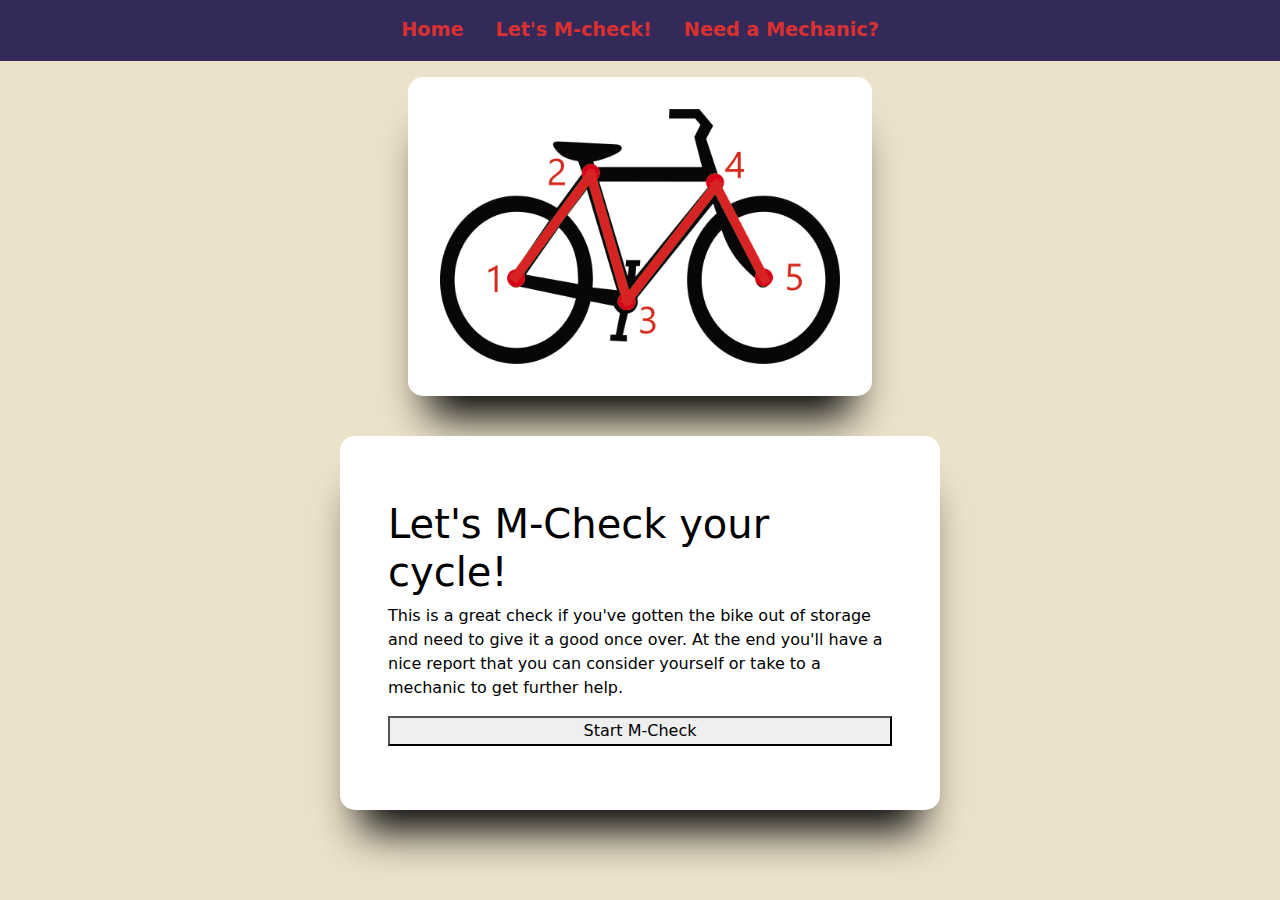
==== mcheck.html @ 3a6c8cd1 "teaked index page to improve iframe scaling and adjusted navbar" ====
<!DOCTYPE html>
<html lang="en">

<head>
  <meta charset="UTF-8">
  <meta name="viewport" content="width=device-width, initial-scale=1.0">
  <link href="https://cdn.jsdelivr.net/npm/bootstrap@5.3.3/dist/css/bootstrap.min.css" rel="stylesheet"
    integrity="sha384-QWTKZyjpPEjISv5WaRU9OFeRpok6YctnYmDr5pNlyT2bRjXh0JMhjY6hW+ALEwIH" crossorigin="anonymous">
  <link rel="stylesheet" href="assets/css/style.css">
  <title>M-Check Tool</title>
</head>

<body>
  <nav class="navbar sticky-top navbar-light justify-content-center">
    <ul class="nav justify-content-end">
      <li class="nav-item">
        <a class="nav-link nav-bar-text" href="index.html">Home</a>
      </li>
      <li class="nav-item">
        <a class="nav-link nav-bar-text" href="mcheck.html">Let's M-check!</a>
      </li>
      <li class="nav-item">
        <a class="nav-link nav-bar-text" href="mechanic.html">Need a Mechanic?</a>
    </ul>
  </nav>
  <div class="mcheck-container">
    <img id="mcheck" src="assets/img/bicycle_m.png" style="max-width:400px;width:100%" alt="M-Check">
  </div>
  <br>
  <div id="q0" class="question-container">
    <h1>Let's M-Check your cycle!</h1>
    <p> This is a great check if you've gotten the bike out of storage and need to give it a good once over. At the end you'll have a nice
      report that you can consider yourself or take to a mechanic to get further help.</p>
    <button class="startButton" onclick="startQuiz()" type="submit"> Start M-Check</button>
  </div>

  <div id="q1" class="question-container display-none">
    <h2 class="question-title">Check your tyre for air.</h2>
    <p class="question">When you give it a squeeze is it should be firm. If you're unsure, try sitting on the bike. How
      is your tyre?</p>
    <label>
      <input type="radio" name="My rear tyre is " value="nice and firm.">
      Nice and firm
    </label><br>
    <label>
      <input type="radio" name="My rear tyre is " value="a bit soft.">
      A bit soft
    </label><br>
    <label>
      <input type="radio" name="My rear tyre is " value="totally flat.">
      Totally flat
    </label><br><br>
    <button type="submit" onclick="nextQuestion()"> Submit Answer</button>
  </div>
  <div id="q2" class="question-container display-none">
    <h2 class="question-title">Is your wheel attached properly?</h2>
    <p class="question">Whether you have a quick release or the wheel is bolted on, it needs to be secure. If you have a
      quick release, make sure the word "close" is visible and it's firmly pushed on towards the frame. If you have a
      nut and bolt make sure the nut is tight on both sides. How would you say your wheel is attached?"</p>
    <label>
      <input name="My rear wheel is " type="radio" value="firmly attached.">
      Firmly attached
    </label><br>
    <label>
      <input name="My rear wheel is " type="radio" value="a bit loose.">
      A bit loose
    </label><br>
    <label>
      <input name="My rear wheel is " type="radio" value="falling off.">
      Falling off
    </label><br><br>
    <button type="submit" onclick="nextQuestion()"> Submit Answer</button>
  </div>
  <div id="q3" class="question-container display-none">
    <h2 class="question-title">Is your wheel running freely?</h2>
    <p class="question">Grab the saddle and lift your rear wheel off the ground. Spin the rear wheel to see if it
      rotates freely. How does it spin?"</p>
    <label>
      <input name="My rear wheel " type="radio" value="spins really smooth.">
      Spins really smooth
    </label><br>
    <label>
      <input name="My rear wheel " type="radio" value=" wobbles a bit side to side, sometimes touches the brakes.">
      Wobbles side to side a bit, sometimes touches the brakes
    </label><br>
    <label>
      <input name="My rear wheel " type="radio" value="seems like its stuck.">
      Seems like its stuck
    </label><br><br>
    <button type="submit" onclick="nextQuestion()"> Submit Answer</button>
  </div>
  <div id="q4" class="question-container display-none">
    <h2 class="question-title">Is your saddle attached properly?</h2>
    <p class="question">Grab the saddle and give it a really firm twist left and right, it shouldn't move. If your
      saddle is too loose you could lose balance while riding. How does your saddle feel?"</p>
    <label>
      <input name="My saddle " type="radio" value="is firmly attached.">
      Is firmly attached
    </label><br>
    <label>
      <input name="My saddle " type="radio" value="moved a tiny bit.">
      moved a tiny bit
    </label><br>
    <label>
      <input name="My saddle " type="radio" value="pulled out or the frame.">
      pulled out of the frame
    </label><br><br>
    <button type="submit" onclick="nextQuestion()"> Submit Answer</button>
  </div>
  <div id="q5" class="question-container display-none">
    <h2 class="question-title">Check seatpost safety.</h2>
    <p class="question">"If your seatpost is inserted into the frame properly you shouldn't see a line of
      ¦¦¦¦¦¦¦¦¦¦¦¦¦¦¦¦¦¦ marks like that. Are the minimum insertion lines visible?"</p>
    <label>
      <input name="My seatpost looks to be " type="radio" value="inserted safely.">
      No, the seatpost looks to be inserted properly
    </label><br>
    <label>
      <input name="My seatpost looks to be " type="radio"
        value="too high, I can see the ¦¦¦¦¦¦¦ marks">
      Yes, looks like my seatpost is too high, I can see the ¦¦¦¦¦¦¦¦¦ minimum insertion marks
    </label>
    <br><br>
    <button type="submit" onclick="nextQuestion()"> Submit Answer</button>
  </div>
  <div id="q6" class="question-container display-none">
    <h2 class="question-title">How are the pedals?</h2>
    <p class="question">Check to see that the pedals are firmly attached and they spin freely. How do they feel?"</p>
    <label>
      <input name="My pedals " type="radio" value="spin smoothly and feel properly attached.">
      Pedals spin smoothly and feel properly attached
    </label><br>
    <label>
      <input name="My pedals " type="radio" value=" don't spin freely or feel properly attached.">
      My pedals don't spin freely or feel properly attached
    </label><br>
    <br>
    <button type="submit" onclick="nextQuestion()"> Submit Answer</button>
  </div>
  <div id="q7" class="question-container display-none">
    <h2 class="question-title"> Does your chain travel smoothly??</h2>
    <p class="question">Lift your back wheel off the floor and turns the pedals. Try changing the gears while pedalling.
      Is there a loud clicking noise when you turn the pedals or does it run with minimal fuss?"</p>
    <label>
      <input name="My chain " type="radio" value="runs smooth and quietly.">
      It runs smooth and quietly
    </label><br>
    <label>
      <input name="My chain " type="radio" value="makes a noise but only on certain gears.">
      Makes a noise but only in certain gears
    </label>
    <br>
    <label>
      <input name="My chain " type="radio" value="jumps around and makes lots of noise.">
      Jumps around and makes lots of noise
    </label>
    <br><br>
    <button type="submit" onclick="nextQuestion()"> Submit Answer</button>
  </div>
  <div id="q8" class="question-container display-none">
    <h2 class="question-title">On to the steer tube 😃</h2>
    <p class="question">Facing the front of your cycle, grip the wheel between your legs and try to move the handlebars
      left and right, be firm! Do the handle bars move?"</p>
    <label>
      <input name="My handlebars " type="radio" value="are securely attached.">
      They are securely attached
    </label><br>
    <label>
      <input name="The handlebars " type="radio" value="moved a little.">
      Only a little bit
    </label>
    <br>
    <label>
      <input name="The handlebars " type="radio" value="are really loose.">
      They are really loose
    </label>
    <br><br>
    <button type="submit" onclick="nextQuestion()"> Submit Answer</button>
  </div>
  <div id="q9" class="question-container display-none">
    <h2 class="question-title">Lets test those brakes!</h2>
    <p class="question">While sitting on your bike, pull each brake, one at a time while pushing backwards and forwards.
      They should stop the cycle easily and the lever should not touch the handlebar, there should be a gap of around an
      inch. How are they?"</p>
    <label>
      <input name="My brakes " type="radio" value="both stop the bike well.">
      Both brakes work well
    </label><br>
    <label>
      <input name="My brakes " type="radio" value=" work, but one is need of adjustment.">
      Both work but one needs adjustment
    </label>
    <br>
    <input name="My brakes " type="radio" value="are really soft and don't really stop the cycle.">
    They are really soft and don't really stop the cycle
    </label>
    <br><br>
    <button type="submit" onclick="nextQuestion()"> Submit Answer</button>
  </div>
  <div id="q10" class="question-container display-none">
    <h2 class="question-title">Check your front tyre for air.</h2>
    <p class="question">When you give it a squeeze is it should be firm. If you're unsure, try sitting on the bike. How
      is your tyre?</p>
    <label>
      <input type="radio" name="My front tyre is " value="nice and firm.">
      Nice and firm
    </label><br>
    <label>
      <input type="radio" name="My front tyre is " value="a bit soft.">
      A bit soft
    </label><br>
    <label>
      <input type="radio" name="My front tyre is " value="totally flat.">
      Totally flat
    </label><br><br>
    <button type="submit" onclick="nextQuestion()"> Submit Answer</button>
  </div>
  <div id="q11" class="question-container display-none">
    <h2 class="question-title">Is your front wheel attached properly?</h2>
    <p class="question">Whether you have a quick release or the wheel is bolted on, it needs to be secure. If you have a
      quick release, make sure the word "close" is visible and it's firmly pushed on towards the frame. If you have a
      nut and bolt make sure the nut is tight on both sides. How would you say your wheel is attached?"</p>
    <label>
      <input name="My front wheel is " type="radio" value="firmly attached.">
      Firmly attached
    </label><br>
    <label>
      <input name="My front wheel is " type="radio" value="a bit loose.">
      A bit loose
    </label><br>
    <label>
      <input name="My front wheel is " type="radio" value="falling off.">
      Falling off
    </label><br><br>
    <button type="submit" onclick="nextQuestion()"> Submit Answer</button>
  </div>
  <div id="q12" class="question-container display-none">
    <h2 class="question-title">Last one - Is your front wheel running freely?</h2>
    <p class="question">Grab the handlebars and lift your front wheel off the ground. Spin the wheel to see if it
      rotates freely. How does it spin?"</p>
    <label>
      <input name="My front wheel " type="radio" value="spins really smooth.">
      Spins really smooth
    </label><br>
    <label>
      <input name="My front wheel " type="radio" value="wobbles a bit side to side, sometimes touches the brakes.">
      Wobbles side to side a bit, sometimes touches the brakes
    </label><br>
    <label>
      <input name="My front wheel " type="radio" value="seems like its stuck.">
      Seems like its stuck
    </label><br><br>
    <button type="submit" onclick="showReport()">Show me my report 😀</button>
  </div>
  <br>
  <div id="mcheck-report" class="report-container display-none">
    <h2>🚲 Your Bike Report 🚲</h2>
    <br>
    <p>You can use this to fix your cycle yourself or take it to a mechanic for
      help with those things that are beyond your current ability. </p>
    <p id="report"></p>
  </div>

  <script src="https://cdn.jsdelivr.net/npm/@popperjs/core@2.11.8/dist/umd/popper.min.js"
    integrity="sha384-I7E8VVD/ismYTF4hNIPjVp/Zjvgyol6VFvRkX/vR+Vc4jQkC+hVqc2pM8ODewa9r"
    crossorigin="anonymous"></script>
  <script src="https://cdn.jsdelivr.net/npm/bootstrap@5.3.3/dist/js/bootstrap.min.js"
    integrity="sha384-0pUGZvbkm6XF6gxjEnlmuGrJXVbNuzT9qBBavbLwCsOGabYfZo0T0to5eqruptLy"
    crossorigin="anonymous"></script>
  <script src="assets/js/script.js"></script>
</body>

</html>
---- assets/css/style.css ----
body {
  background-color: #ece1ca;
}

img {
  max-width: 100%;
  max-height: 100%;
}

.navbar{
  background-color: rgb(52, 42, 90);
}

.nav-bar-text {
  color: rgb(219, 48, 48);
  font-weight: bolder;
  font-size: larger;
}

.mcheck-container {
  max-width: max-content;
  margin: 1rem auto;
  padding: 2em;
  background-color: rgb(255, 255, 255);
  border-radius: 15px;
  box-shadow: 0px 40px 40px -20px #000;
  display: flex;
  text-align: center;
}

.question-container {
  margin: 0 auto;
  max-width: 600px;
  background-color: white;
  padding: 4rem 3rem;
  display: flex;
  flex-direction: column;
  color: #000;
  border-radius: 15px;
  box-shadow: 0px 40px 40px -20px #000;
}

.report-container {
  margin: 0 auto;
  max-width: 600px;
  background-color: white;
  padding: 4rem 3rem;
  display: flex;
  flex-direction: column;
  color: #000;
  border-radius: 15px;
  box-shadow: 0px 40px 40px -20px #000;
}

.question {
  color: #000000;
  font-size: 1.rem;
  font-weight: bold;
  align-items: center;
}

.question-title {
  color: #ff0000;
  font-size: 2rem;
  align-items: center;
}

.display-none {
  display: none;
}

.callout {
  max-width: 800px;
  margin: 1rem auto;
  padding: 2em;
  background-color: rgb(255, 255, 255);
  border-radius: 15px;
  box-shadow: 0px 40px 40px -20px #000;
  display: flex;
  flex-direction: column;
  text-align: center;
}

.content-container {
  max-width: 800px;
  margin: 1rem auto;
  padding: 2em;
  background-color: rgb(255, 255, 255);
  border-radius: 15px;
  box-shadow: 0px 40px 40px -20px #000;
  display: flex;
  flex-direction: column;
  text-align: center;
}
.iframe-container {
  position: relative;
  overflow: hidden;
  width: 100%;
  padding-top: 56.25%; 
}

.flexible-iframe {
  position: absolute;
  top: 0;
  left: 0;
  bottom: 0;
  right: 0;
  width: 100%;
  height: 100%;
}
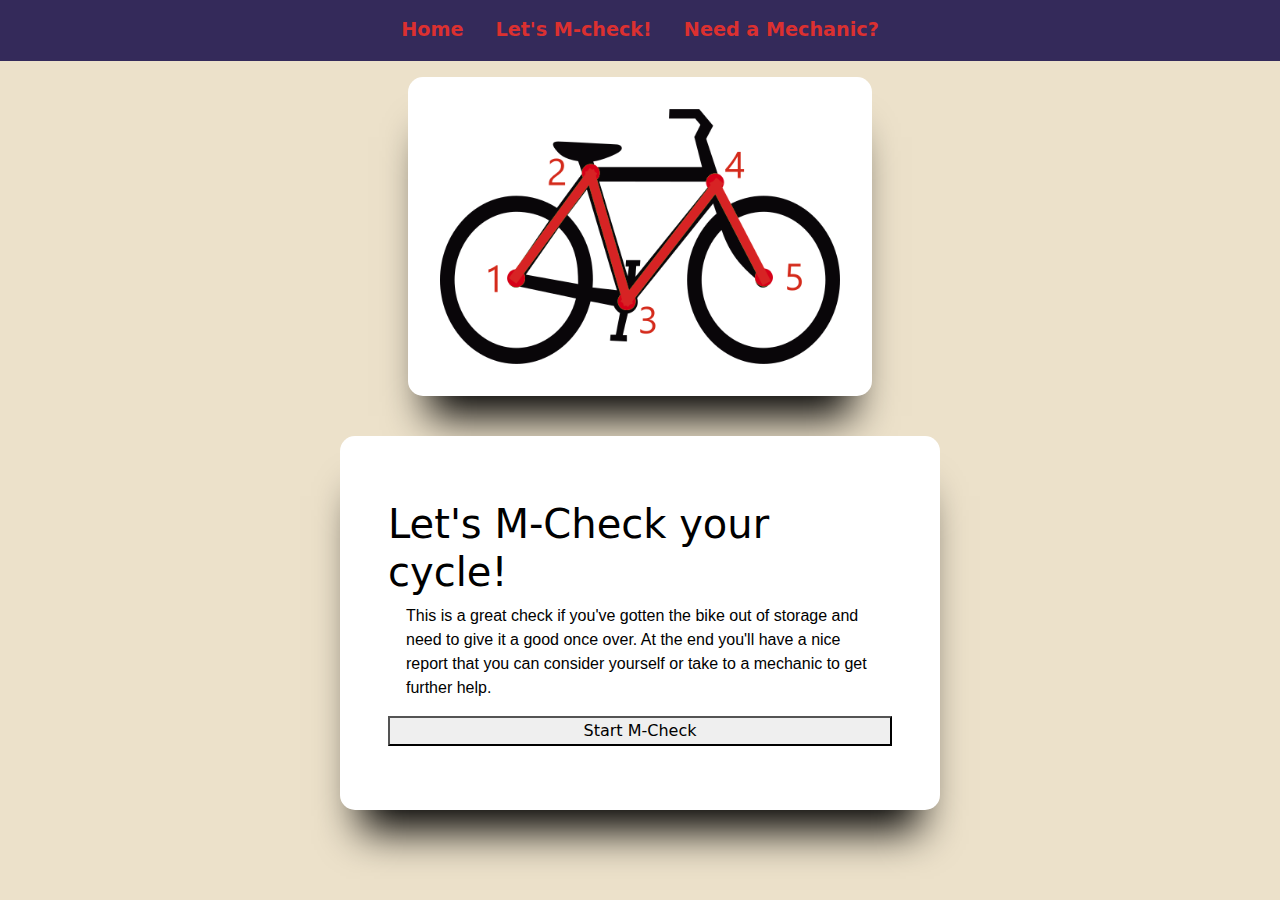
==== commit 2a72ad71: "inserted the google maps api search functionality" ====
--- a/mcheck.html
+++ b/mcheck.html
@@ -2,6 +2,7 @@
 <html lang="en">
 
 <head>
+  <title>M-Check Your Cycle</title>
   <meta charset="UTF-8">
   <meta name="viewport" content="width=device-width, initial-scale=1.0">
   <link href="https://cdn.jsdelivr.net/npm/bootstrap@5.3.3/dist/css/bootstrap.min.css" rel="stylesheet"
--- a/assets/css/style.css
+++ b/assets/css/style.css
@@ -1,5 +1,9 @@
 body {
   background-color: #ece1ca;
+  height: 100%;
+  margin: 0;
+  padding: 0;
+
 }
 
 img {
@@ -107,4 +111,58 @@
   right: 0;
   width: 100%;
   height: 100%;
+}
+#map {
+  height: 600px;
+  background-color: grey;
+  max-width: 800px;
+  margin: 1rem auto;
+  padding: 2em;
+  background-color: rgb(255, 255, 255);
+  border-radius: 15px;
+  box-shadow: 0px 40px 40px -20px #000;
+  display: flex;
+  flex-direction: column;
+  text-align: center;
+}
+#panel {
+  max-width: 700px;
+  margin: 1rem auto;
+  padding: 2em;
+  background-color: rgb(255, 255, 255);
+  border-radius: 15px;
+  box-shadow: 0px 40px 40px -20px #000;
+  display: flex;
+  flex-direction: column;
+  text-align: center;
+  overflow-x: hidden;
+  transition: all .2s ease-out;
+}
+
+.open {
+  width: 250px;
+}
+
+/* Styling for place details */
+.hero {
+  width: 100%;
+  height: auto;
+  max-height: 166px;
+  display: block;
+}
+
+.place,
+p {
+  font-family: 'open sans', arial, sans-serif;
+  padding-left: 18px;
+  padding-right: 18px;
+}
+
+.details {
+  color: darkslategrey;
+}
+
+a {
+  text-decoration: none;
+  color: cadetblue;
 }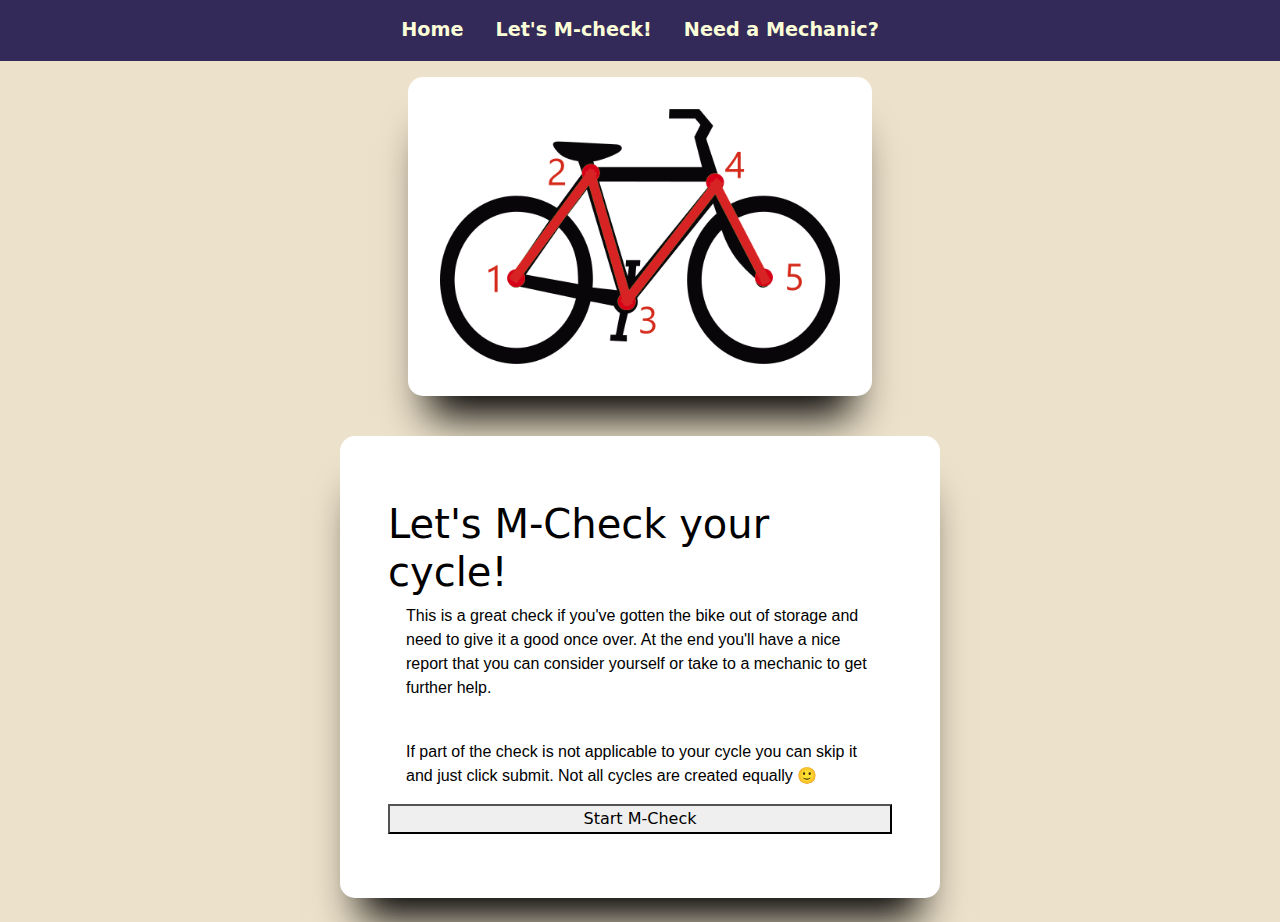
==== commit ef3c515b: "made changes to improve accessability and layout" ====
--- a/mcheck.html
+++ b/mcheck.html
@@ -32,6 +32,8 @@
     <h1>Let's M-Check your cycle!</h1>
     <p> This is a great check if you've gotten the bike out of storage and need to give it a good once over. At the end you'll have a nice
       report that you can consider yourself or take to a mechanic to get further help.</p>
+      <br>
+      <p>If part of the check is not applicable to your cycle you can skip it and just click submit. Not all cycles are created equally 🙂</p>
     <button class="startButton" onclick="startQuiz()" type="submit"> Start M-Check</button>
   </div>
 
--- a/assets/css/style.css
+++ b/assets/css/style.css
@@ -3,7 +3,6 @@
   height: 100%;
   margin: 0;
   padding: 0;
-
 }
 
 img {
@@ -16,7 +15,7 @@
 }
 
 .nav-bar-text {
-  color: rgb(219, 48, 48);
+  color: rgb(252, 255, 215);
   font-weight: bolder;
   font-size: larger;
 }
@@ -103,6 +102,11 @@
   padding-top: 56.25%; 
 }
 
+@media screen and (max-width: 900px) {
+  div.mobile {
+    display: none;
+  }
+}
 .flexible-iframe {
   position: absolute;
   top: 0;
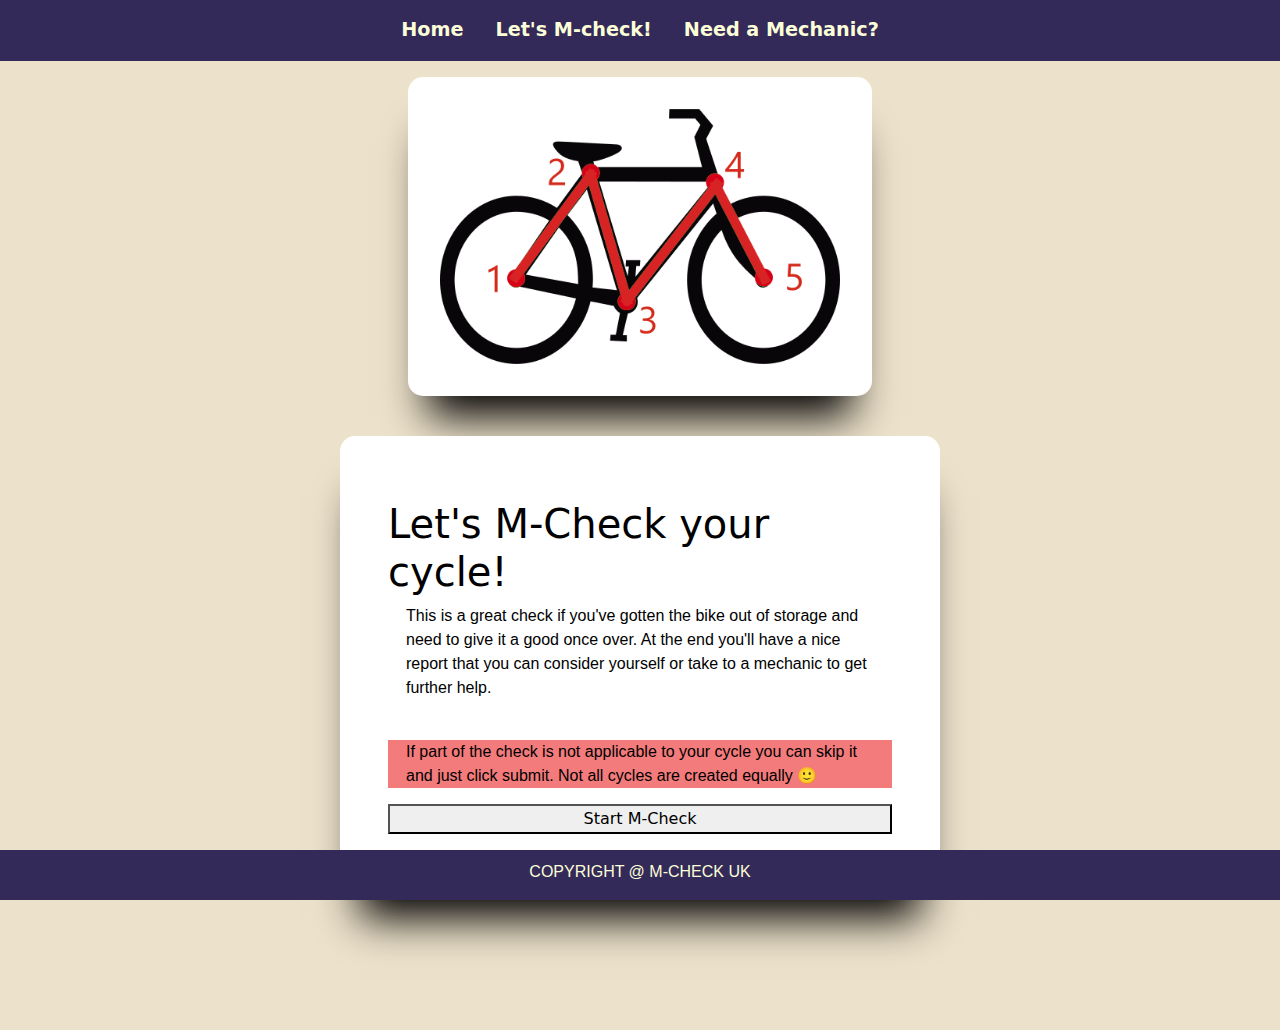
==== commit e566764f: "added footer and fixed errors in script file" ====
--- a/mcheck.html
+++ b/mcheck.html
@@ -22,6 +22,7 @@
       </li>
       <li class="nav-item">
         <a class="nav-link nav-bar-text" href="mechanic.html">Need a Mechanic?</a>
+      </li>
     </ul>
   </nav>
   <div class="mcheck-container">
@@ -33,7 +34,7 @@
     <p> This is a great check if you've gotten the bike out of storage and need to give it a good once over. At the end you'll have a nice
       report that you can consider yourself or take to a mechanic to get further help.</p>
       <br>
-      <p>If part of the check is not applicable to your cycle you can skip it and just click submit. Not all cycles are created equally 🙂</p>
+      <p style="background-color:rgb(243, 123, 123);">If part of the check is not applicable to your cycle you can skip it and just click submit. Not all cycles are created equally 🙂</p>
     <button class="startButton" onclick="startQuiz()" type="submit"> Start M-Check</button>
   </div>
 
@@ -262,8 +263,15 @@
     <p>You can use this to fix your cycle yourself or take it to a mechanic for
       help with those things that are beyond your current ability. </p>
     <p id="report"></p>
-  </div>
-
+    <br>
+    <p>If you would like to copy this report to save it for later, press the button below followed by the 'CTRL and C'. You can then paste it or save it somewhere else by pressing 'CTRL and V'.</p>
+    <p>If you're on a mobile, hold your finger on the text until the option to copy is displayed. You can do the same to paste somewhere else later.</p>
+    <button type="submit" onclick="copyReport(document.getElementById('report').innerHTML)">Copy your report</button>
+  </div>
+  <br><br>
+  <footer class="text-uppercase text-center footer">
+    <p style="text-align: center">Copyright @ M-Check UK</p>
+    </footer>
   <script src="https://cdn.jsdelivr.net/npm/@popperjs/core@2.11.8/dist/umd/popper.min.js"
     integrity="sha384-I7E8VVD/ismYTF4hNIPjVp/Zjvgyol6VFvRkX/vR+Vc4jQkC+hVqc2pM8ODewa9r"
     crossorigin="anonymous"></script>
--- a/assets/css/style.css
+++ b/assets/css/style.css
@@ -2,7 +2,7 @@
   background-color: #ece1ca;
   height: 100%;
   margin: 0;
-  padding: 0;
+  padding-bottom: 60px;
 }
 
 img {
@@ -19,7 +19,16 @@
   font-weight: bolder;
   font-size: larger;
 }
-
+.footer{
+  background-color: rgb(52, 42, 90);
+  color: rgb(252, 255, 215);
+  position: fixed; 
+  bottom:0; 
+  height:auto; 
+  padding-top:10px;
+  width:100%; 
+  text-align:center"
+}
 .mcheck-container {
   max-width: max-content;
   margin: 1rem auto;
@@ -57,7 +66,7 @@
 
 .question {
   color: #000000;
-  font-size: 1.rem;
+  font-size: 1rem;
   font-weight: bold;
   align-items: center;
 }
@@ -102,10 +111,15 @@
   padding-top: 56.25%; 
 }
 
-@media screen and (max-width: 900px) {
-  div.mobile {
+@media screen and (max-width: 500px) {
+  div#mobile {
     display: none;
   }
+}
+@media screen and (max-width: 500px) {
+    p#mobiles {
+      display: none;
+}
 }
 .flexible-iframe {
   position: absolute;
@@ -130,7 +144,7 @@
   text-align: center;
 }
 #panel {
-  max-width: 700px;
+  max-width: 400px;
   margin: 1rem auto;
   padding: 2em;
   background-color: rgb(255, 255, 255);
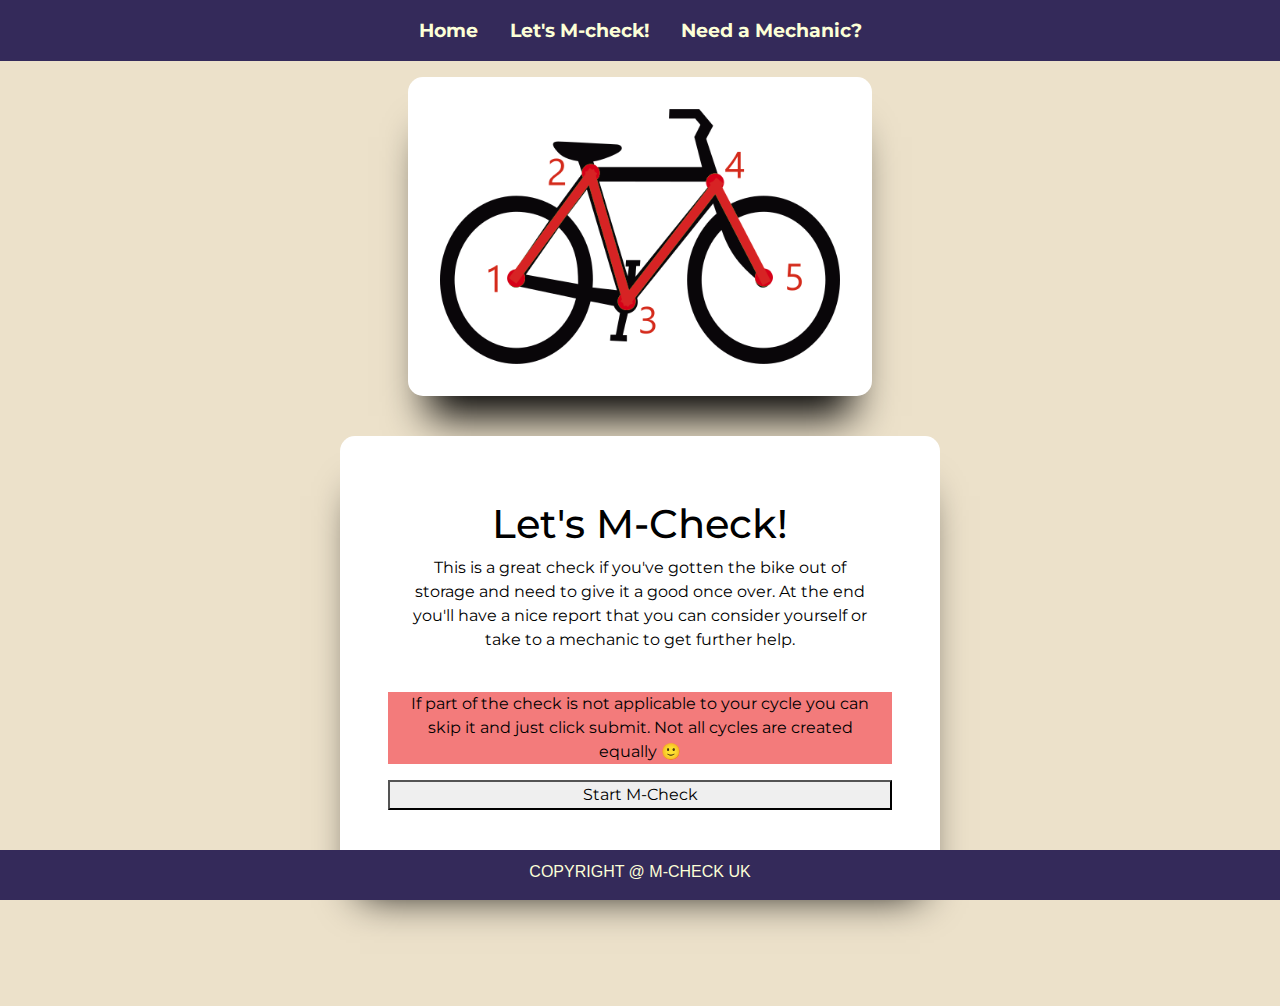
==== commit 3a5204ee: "updates to readme" ====
--- a/mcheck.html
+++ b/mcheck.html
@@ -2,12 +2,15 @@
 <html lang="en">
 
 <head>
-  <title>M-Check Your Cycle</title>
   <meta charset="UTF-8">
   <meta name="viewport" content="width=device-width, initial-scale=1.0">
   <link href="https://cdn.jsdelivr.net/npm/bootstrap@5.3.3/dist/css/bootstrap.min.css" rel="stylesheet"
     integrity="sha384-QWTKZyjpPEjISv5WaRU9OFeRpok6YctnYmDr5pNlyT2bRjXh0JMhjY6hW+ALEwIH" crossorigin="anonymous">
-  <link rel="stylesheet" href="assets/css/style.css">
+    <link rel="preconnect" href="https://fonts.googleapis.com">
+    <link rel="preconnect" href="https://fonts.gstatic.com" crossorigin>
+    <link href="https://fonts.googleapis.com/css2?family=Montserrat:ital,wght@0,100..900;1,100..900&display=swap" rel="stylesheet">
+    <link rel="stylesheet" href="assets/css/style.css">
+  <link rel="icon" type="image/x-icon" href="assets/img/favicon.ico">
   <title>M-Check Tool</title>
 </head>
 
@@ -29,18 +32,18 @@
     <img id="mcheck" src="assets/img/bicycle_m.png" style="max-width:400px;width:100%" alt="M-Check">
   </div>
   <br>
-  <div id="q0" class="question-container">
-    <h1>Let's M-Check your cycle!</h1>
-    <p> This is a great check if you've gotten the bike out of storage and need to give it a good once over. At the end you'll have a nice
+  <div id="q0" class="question-container montserrat-inform ">
+    <h1>Let's M-Check!</h1>
+    <p class="montserrat-inform"> This is a great check if you've gotten the bike out of storage and need to give it a good once over. At the end you'll have a nice
       report that you can consider yourself or take to a mechanic to get further help.</p>
       <br>
-      <p style="background-color:rgb(243, 123, 123);">If part of the check is not applicable to your cycle you can skip it and just click submit. Not all cycles are created equally 🙂</p>
+      <p class="montserrat-inform" style="background-color:rgb(243, 123, 123);">If part of the check is not applicable to your cycle you can skip it and just click submit. Not all cycles are created equally 🙂</p>
     <button class="startButton" onclick="startQuiz()" type="submit"> Start M-Check</button>
   </div>
 
-  <div id="q1" class="question-container display-none">
+  <div id="q1" class="question-container display-none montserrat-inform">
     <h2 class="question-title">Check your tyre for air.</h2>
-    <p class="question">When you give it a squeeze is it should be firm. If you're unsure, try sitting on the bike. How
+    <p class="question montserrat-inform">When you give it a squeeze is it should be firm. If you're unsure, try sitting on the bike. How
       is your tyre?</p>
     <label>
       <input type="radio" name="My rear tyre is " value="nice and firm.">
@@ -264,7 +267,7 @@
       help with those things that are beyond your current ability. </p>
     <p id="report"></p>
     <br>
-    <p>If you would like to copy this report to save it for later, press the button below followed by the 'CTRL and C'. You can then paste it or save it somewhere else by pressing 'CTRL and V'.</p>
+    <p>If you would like to copy this report to save it for later, press the button below followed by the 'CTRL/CMD and C'. You can then paste it or save it somewhere else by pressing 'CTRL/CMD and V'.</p>
     <p>If you're on a mobile, hold your finger on the text until the option to copy is displayed. You can do the same to paste somewhere else later.</p>
     <button type="submit" onclick="copyReport(document.getElementById('report').innerHTML)">Copy your report</button>
   </div>
--- a/assets/css/style.css
+++ b/assets/css/style.css
@@ -9,9 +9,19 @@
   max-width: 100%;
   max-height: 100%;
 }
+.montserrat-inform {
+  font-family: "Montserrat", sans-serif;
+  font-optical-sizing: auto;
+  font-weight: 400;
+  font-style: bold;
+}
 
 .navbar{
   background-color: rgb(52, 42, 90);
+  font-family: "Montserrat", sans-serif;
+  font-optical-sizing: auto;
+  font-weight: 400;
+  font-style: bold;
 }
 
 .nav-bar-text {
@@ -27,7 +37,7 @@
   height:auto; 
   padding-top:10px;
   width:100%; 
-  text-align:center"
+  text-align:center;
 }
 .mcheck-container {
   max-width: max-content;
@@ -50,6 +60,7 @@
   color: #000;
   border-radius: 15px;
   box-shadow: 0px 40px 40px -20px #000;
+  text-align: center;
 }
 
 .report-container {
@@ -111,16 +122,12 @@
   padding-top: 56.25%; 
 }
 
-@media screen and (max-width: 500px) {
+@media screen and (max-width: 300px) {
   div#mobile {
     display: none;
   }
 }
-@media screen and (max-width: 500px) {
-    p#mobiles {
-      display: none;
-}
-}
+
 .flexible-iframe {
   position: absolute;
   top: 0;
